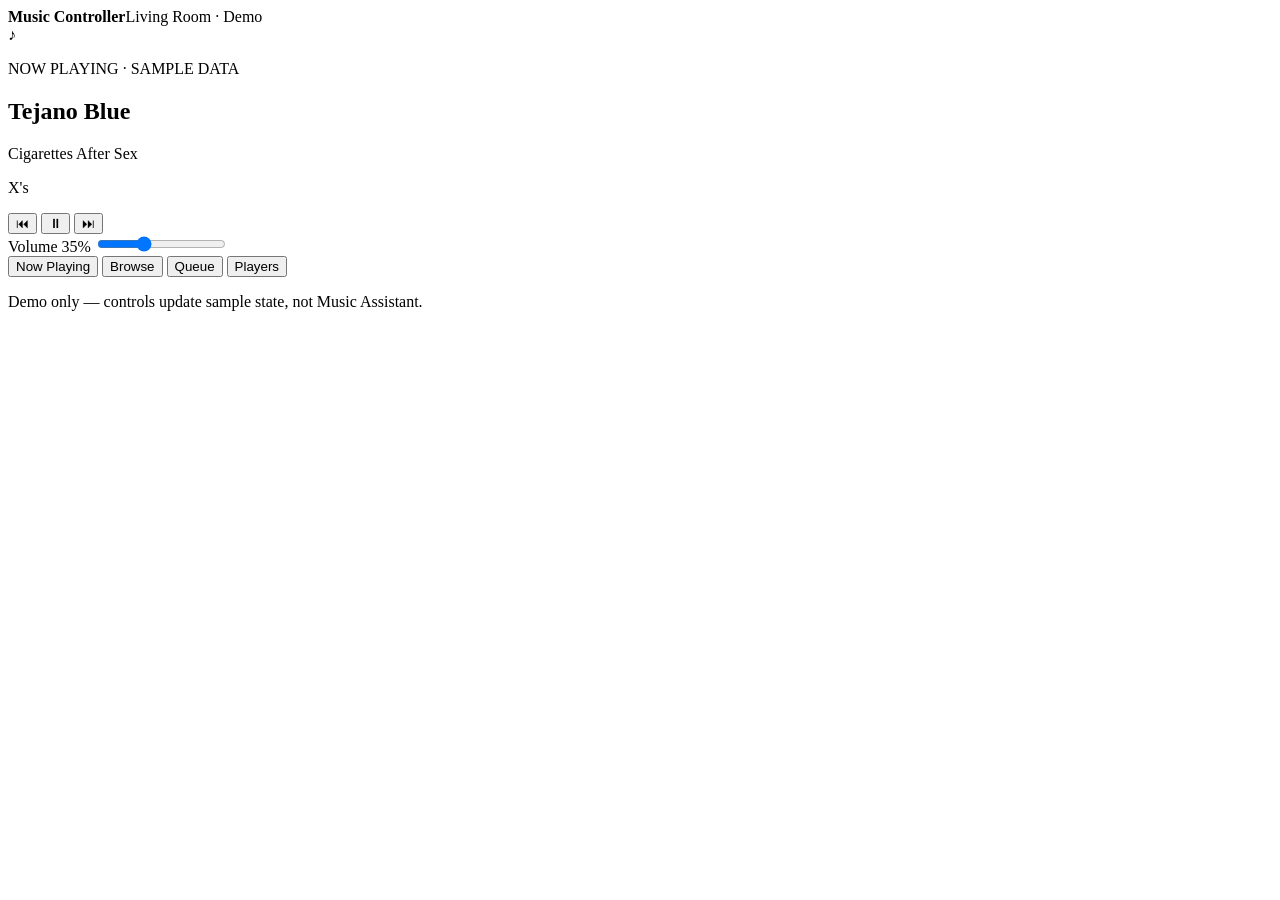
==== prototype/index.html @ c608c1a3 "Initialize music controller: prototype/index.html" ====
<!doctype html>
<html lang="en">
<head>
  <meta charset="utf-8">
  <meta name="viewport" content="width=device-width, initial-scale=1">
  <title>Music Controller · Prototype</title>
  <link rel="stylesheet" href="./styles.css">
  <script src="./app.js" defer></script>
</head>
<body>
  <main class="device" aria-label="Music controller prototype">
    <header class="topbar"><strong>Music Controller</strong><span id="room">Living Room · Demo</span></header>
    <section class="screen">
      <div id="art" class="art" aria-label="Placeholder album artwork"><span>♪</span></div>
      <div class="details">
        <p class="eyebrow">NOW PLAYING · SAMPLE DATA</p>
        <h1 id="track">Tejano Blue</h1>
        <p id="artist">Cigarettes After Sex</p>
        <p id="album">X's</p>
        <div class="transport">
          <button id="prev" type="button" aria-label="Previous track">⏮</button>
          <button id="toggle" type="button" aria-label="Pause">⏸</button>
          <button id="next" type="button" aria-label="Next track">⏭</button>
        </div>
        <label class="volume" for="volume">Volume <output id="volumeValue">35%</output></label>
        <input id="volume" type="range" min="0" max="100" value="35">
      </div>
    </section>
    <nav aria-label="Controller sections">
      <button type="button" data-view="Now Playing" aria-current="page">Now Playing</button>
      <button type="button" data-view="Browse">Browse</button>
      <button type="button" data-view="Queue">Queue</button>
      <button type="button" data-view="Players">Players</button>
    </nav>
    <p id="status" role="status">Demo only — controls update sample state, not Music Assistant.</p>
  </main>
</body>
</html>
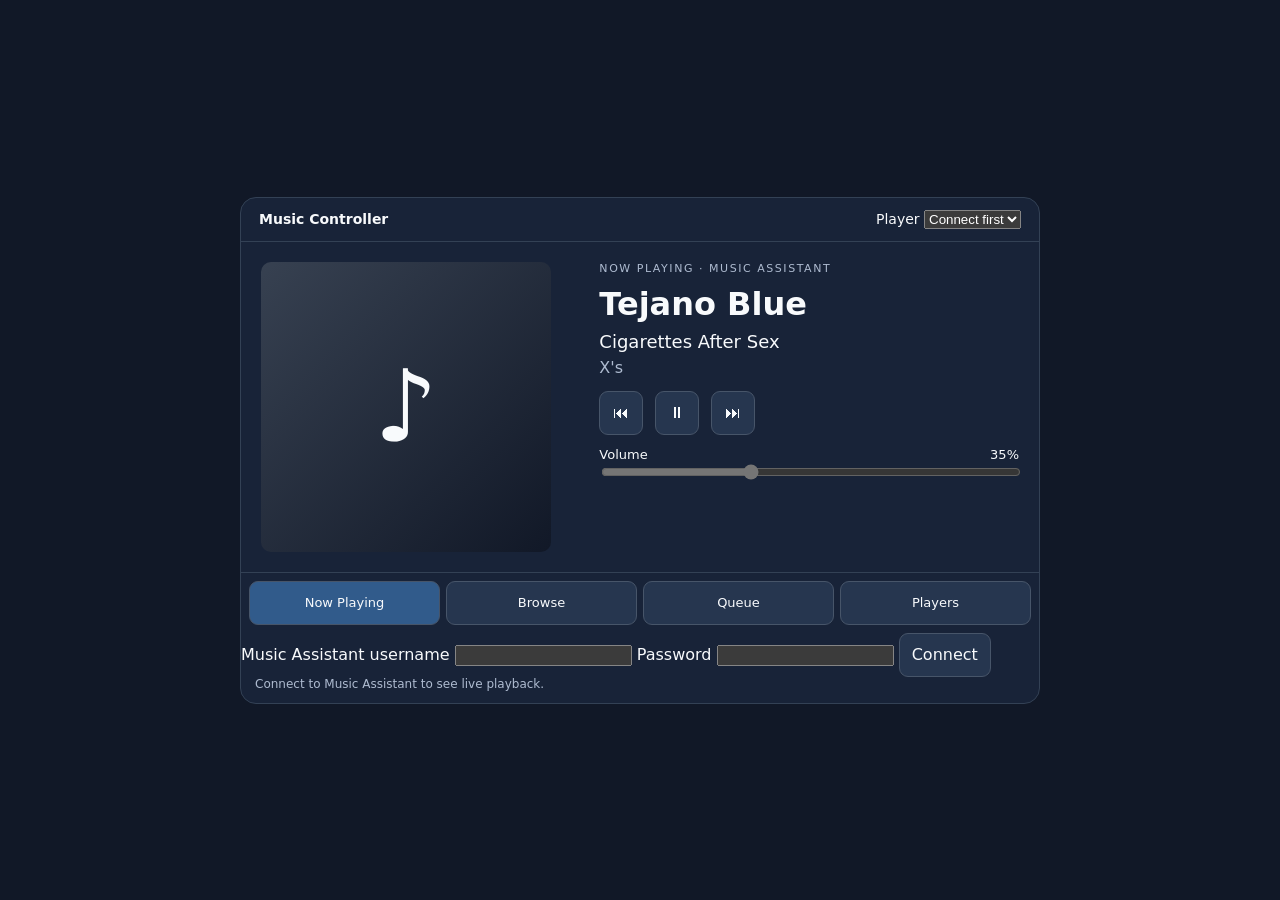
==== commit 82451e9b: "Add Music Assistant login and player selector" ====
--- a/prototype/index.html
+++ b/prototype/index.html
@@ -5,25 +5,25 @@
   <meta name="viewport" content="width=device-width, initial-scale=1">
   <title>Music Controller · Prototype</title>
   <link rel="stylesheet" href="./styles.css">
-  <script src="./app.js" defer></script>
+  <script type="module" src="./app.js"></script>
 </head>
 <body>
   <main class="device" aria-label="Music controller prototype">
-    <header class="topbar"><strong>Music Controller</strong><span id="room">Living Room · Demo</span></header>
+    <header class="topbar"><strong>Music Controller</strong><label for="player">Player <select id="player"><option value="">Connect first</option></select></label></header>
     <section class="screen">
       <div id="art" class="art" aria-label="Placeholder album artwork"><span>♪</span></div>
       <div class="details">
-        <p class="eyebrow">NOW PLAYING · SAMPLE DATA</p>
-        <h1 id="track">Tejano Blue</h1>
-        <p id="artist">Cigarettes After Sex</p>
-        <p id="album">X's</p>
+        <p class="eyebrow">NOW PLAYING · MUSIC ASSISTANT</p>
+        <h1 id="track">Not connected</h1>
+        <p id="artist">Sign in to Music Assistant</p>
+        <p id="album"></p>
         <div class="transport">
-          <button id="prev" type="button" aria-label="Previous track">⏮</button>
-          <button id="toggle" type="button" aria-label="Pause">⏸</button>
-          <button id="next" type="button" aria-label="Next track">⏭</button>
+          <button id="prev" type="button" disabled aria-label="Previous track">⏮</button>
+          <button id="toggle" type="button" disabled aria-label="Pause">⏸</button>
+          <button id="next" type="button" disabled aria-label="Next track">⏭</button>
         </div>
         <label class="volume" for="volume">Volume <output id="volumeValue">35%</output></label>
-        <input id="volume" type="range" min="0" max="100" value="35">
+        <input id="volume" type="range" min="0" max="100" value="35" disabled>
       </div>
     </section>
     <nav aria-label="Controller sections">
@@ -32,7 +32,12 @@
       <button type="button" data-view="Queue">Queue</button>
       <button type="button" data-view="Players">Players</button>
     </nav>
-    <p id="status" role="status">Demo only — controls update sample state, not Music Assistant.</p>
+    <form id="login" class="login">
+      <label>Music Assistant username <input id="username" autocomplete="username" required></label>
+      <label>Password <input id="password" type="password" autocomplete="current-password" required></label>
+      <button type="submit">Connect</button>
+    </form>
+    <p id="status" role="status">Connect to Music Assistant to see live playback.</p>
   </main>
 </body>
 </html>
--- a/prototype/styles.css
+++ b/prototype/styles.css
@@ -0,0 +1 @@
+:root{font-family:system-ui,-apple-system,sans-serif;color-scheme:dark;background:#111827;color:#f8fafc}*{box-sizing:border-box}body{margin:0;min-height:100vh;display:grid;place-items:center;padding:16px}.device{width:min(100%,800px);background:#182338;border:1px solid #334155;border-radius:16px;overflow:hidden}.topbar{display:flex;justify-content:space-between;align-items:center;padding:12px 18px;border-bottom:1px solid #334155;font-size:14px}.topbar span,.eyebrow,#album,#status{color:#aebbd0}.screen{display:grid;grid-template-columns: minmax(0,42%) minmax(0,58%);gap:20px;padding:20px}.art{aspect-ratio:1;max-height:290px;border-radius:10px;background:linear-gradient(135deg,#374151,#111827);display:grid;place-items:center;font-size:100px}.details{min-width:0}.eyebrow{font-size:11px;letter-spacing:.14em;margin:0 0 10px}h1{font-size:clamp(20px,4vw,32px);margin:0 0 8px;overflow-wrap:anywhere}#artist{font-size:18px;margin:0 0 6px}#album{margin:0 0 14px}.transport{display:flex;gap:12px;margin-bottom:12px}button{font:inherit;cursor:pointer;border:1px solid #475569;border-radius:9px;background:#26364f;color:inherit;min-height:44px;min-width:44px;padding:8px 12px}button:focus-visible,input:focus-visible{outline:3px solid #93c5fd;outline-offset:2px}.volume{display:flex;justify-content:space-between;font-size:13px}input[type=range]{width:100%;accent-color:#93c5fd}nav{display:grid;grid-template-columns:repeat(4,1fr);gap:6px;padding:8px;border-top:1px solid #334155}nav button{font-size:13px}nav button[aria-current=page]{background:#315b8b}#status{font-size:12px;padding:0 14px 10px;margin:0;min-height:26px}@media(max-width:560px){.screen{gap:12px;padding:12px}.art{font-size:52px}.transport{gap:5px}.transport button{padding:6px}nav button{font-size:11px;padding:6px 2px}.topbar{padding:10px}.device{border-radius:10px}}
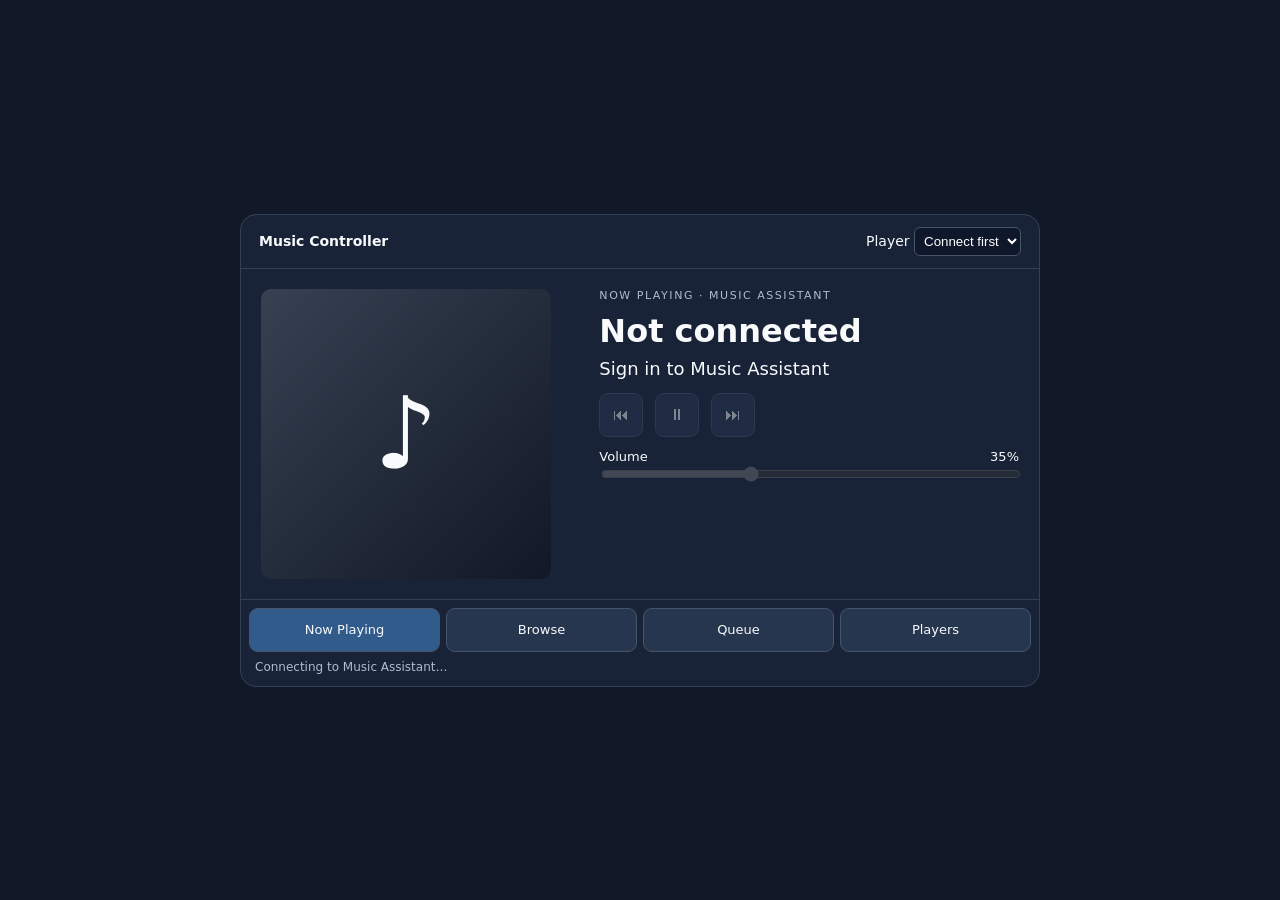
==== commit 6a7b3936: "Remove interactive login from appliance interface" ====
--- a/prototype/index.html
+++ b/prototype/index.html
@@ -32,12 +32,7 @@
       <button type="button" data-view="Queue">Queue</button>
       <button type="button" data-view="Players">Players</button>
     </nav>
-    <form id="login" class="login">
-      <label>Music Assistant username <input id="username" autocomplete="username" required></label>
-      <label>Password <input id="password" type="password" autocomplete="current-password" required></label>
-      <button type="submit">Connect</button>
-    </form>
-    <p id="status" role="status">Connect to Music Assistant to see live playback.</p>
+    <p id="status" role="status">Connecting to Music Assistant…</p>
   </main>
 </body>
 </html>
--- a/prototype/styles.css
+++ b/prototype/styles.css
@@ -1 +1,8 @@
-:root{font-family:system-ui,-apple-system,sans-serif;color-scheme:dark;background:#111827;color:#f8fafc}*{box-sizing:border-box}body{margin:0;min-height:100vh;display:grid;place-items:center;padding:16px}.device{width:min(100%,800px);background:#182338;border:1px solid #334155;border-radius:16px;overflow:hidden}.topbar{display:flex;justify-content:space-between;align-items:center;padding:12px 18px;border-bottom:1px solid #334155;font-size:14px}.topbar span,.eyebrow,#album,#status{color:#aebbd0}.screen{display:grid;grid-template-columns: minmax(0,42%) minmax(0,58%);gap:20px;padding:20px}.art{aspect-ratio:1;max-height:290px;border-radius:10px;background:linear-gradient(135deg,#374151,#111827);display:grid;place-items:center;font-size:100px}.details{min-width:0}.eyebrow{font-size:11px;letter-spacing:.14em;margin:0 0 10px}h1{font-size:clamp(20px,4vw,32px);margin:0 0 8px;overflow-wrap:anywhere}#artist{font-size:18px;margin:0 0 6px}#album{margin:0 0 14px}.transport{display:flex;gap:12px;margin-bottom:12px}button{font:inherit;cursor:pointer;border:1px solid #475569;border-radius:9px;background:#26364f;color:inherit;min-height:44px;min-width:44px;padding:8px 12px}button:focus-visible,input:focus-visible{outline:3px solid #93c5fd;outline-offset:2px}.volume{display:flex;justify-content:space-between;font-size:13px}input[type=range]{width:100%;accent-color:#93c5fd}nav{display:grid;grid-template-columns:repeat(4,1fr);gap:6px;padding:8px;border-top:1px solid #334155}nav button{font-size:13px}nav button[aria-current=page]{background:#315b8b}#status{font-size:12px;padding:0 14px 10px;margin:0;min-height:26px}@media(max-width:560px){.screen{gap:12px;padding:12px}.art{font-size:52px}.transport{gap:5px}.transport button{padding:6px}nav button{font-size:11px;padding:6px 2px}.topbar{padding:10px}.device{border-radius:10px}}+:root{font-family:system-ui,-apple-system,sans-serif;color-scheme:dark;background:#111827;color:#f8fafc}*{box-sizing:border-box}body{margin:0;min-height:100vh;display:grid;place-items:center;padding:16px}.device{width:min(100%,800px);background:#182338;border:1px solid #334155;border-radius:16px;overflow:hidden}.topbar{display:flex;justify-content:space-between;align-items:center;padding:12px 18px;border-bottom:1px solid #334155;font-size:14px}.topbar span,.eyebrow,#album,#status{color:#aebbd0}.screen{display:grid;grid-template-columns: minmax(0,42%) minmax(0,58%);gap:20px;padding:20px}.art{aspect-ratio:1;max-height:290px;border-radius:10px;background:linear-gradient(135deg,#374151,#111827);display:grid;place-items:center;font-size:100px}.details{min-width:0}.eyebrow{font-size:11px;letter-spacing:.14em;margin:0 0 10px}h1{font-size:clamp(20px,4vw,32px);margin:0 0 8px;overflow-wrap:anywhere}#artist{font-size:18px;margin:0 0 6px}#album{margin:0 0 14px}.transport{display:flex;gap:12px;margin-bottom:12px}button{font:inherit;cursor:pointer;border:1px solid #475569;border-radius:9px;background:#26364f;color:inherit;min-height:44px;min-width:44px;padding:8px 12px}button:focus-visible,input:focus-visible{outline:3px solid #93c5fd;outline-offset:2px}.volume{display:flex;justify-content:space-between;font-size:13px}input[type=range]{width:100%;accent-color:#93c5fd}nav{display:grid;grid-template-columns:repeat(4,1fr);gap:6px;padding:8px;border-top:1px solid #334155}nav button{font-size:13px}nav button[aria-current=page]{background:#315b8b}#status{font-size:12px;padding:0 14px 10px;margin:0;min-height:26px}@media(max-width:560px){.screen{gap:12px;padding:12px}.art{font-size:52px}.transport{gap:5px}.transport button{padding:6px}nav button{font-size:11px;padding:6px 2px}.topbar{padding:10px}.device{border-radius:10px}}
+.art img{width:100%;height:100%;object-fit:cover;border-radius:10px}
+.login{display:flex;align-items:end;gap:10px;padding:10px 16px;flex-wrap:wrap;border-top:1px solid #334155}
+.login label{display:flex;flex-direction:column;gap:4px;font-size:12px;flex:1;min-width:140px}
+.login input{min-height:38px;background:#0f172a;color:#fff;border:1px solid #475569;border-radius:6px;padding:7px}
+.topbar select{max-width:210px;background:#0f172a;color:#fff;border:1px solid #475569;border-radius:6px;padding:5px}
+[hidden]{display:none!important}
+button:disabled,input:disabled{opacity:.45;cursor:not-allowed}
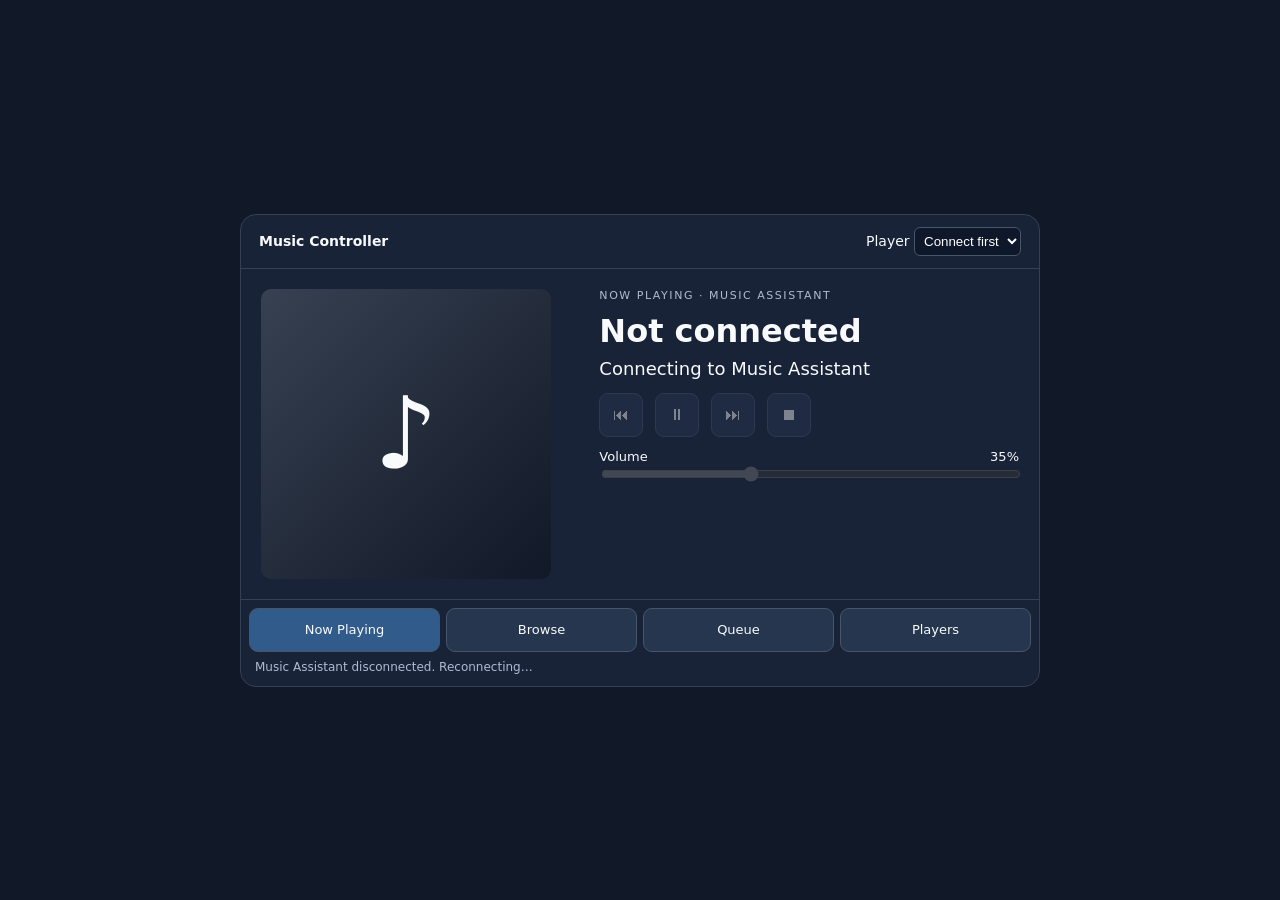
==== commit 3decbef2: "Add queue and browse panels and explicit Stop control" ====
--- a/prototype/index.html
+++ b/prototype/index.html
@@ -15,16 +15,22 @@
       <div class="details">
         <p class="eyebrow">NOW PLAYING · MUSIC ASSISTANT</p>
         <h1 id="track">Not connected</h1>
-        <p id="artist">Sign in to Music Assistant</p>
+        <p id="artist">Connecting to Music Assistant</p>
         <p id="album"></p>
         <div class="transport">
           <button id="prev" type="button" disabled aria-label="Previous track">⏮</button>
           <button id="toggle" type="button" disabled aria-label="Pause">⏸</button>
-          <button id="next" type="button" disabled aria-label="Next track">⏭</button>
+          <button id="next" type="button" disabled aria-label="Next track">⏭</button><button id="stop" type="button" disabled aria-label="Stop">⏹</button>
         </div>
         <label class="volume" for="volume">Volume <output id="volumeValue">35%</output></label>
         <input id="volume" type="range" min="0" max="100" value="35" disabled>
       </div>
+    </section>
+    <section id="panel" class="panel" hidden>
+      <div class="panel-head"><h2 id="panel-title">Queue</h2><button id="panel-back" type="button">Back</button></div>
+      <div id="browse-tabs" hidden><button data-category="albums">Albums</button><button data-category="artists">Artists</button><button data-category="playlists">Playlists</button></div>
+      <div id="panel-items" class="panel-items"></div>
+      <button id="more" type="button" hidden>Load more</button>
     </section>
     <nav aria-label="Controller sections">
       <button type="button" data-view="Now Playing" aria-current="page">Now Playing</button>
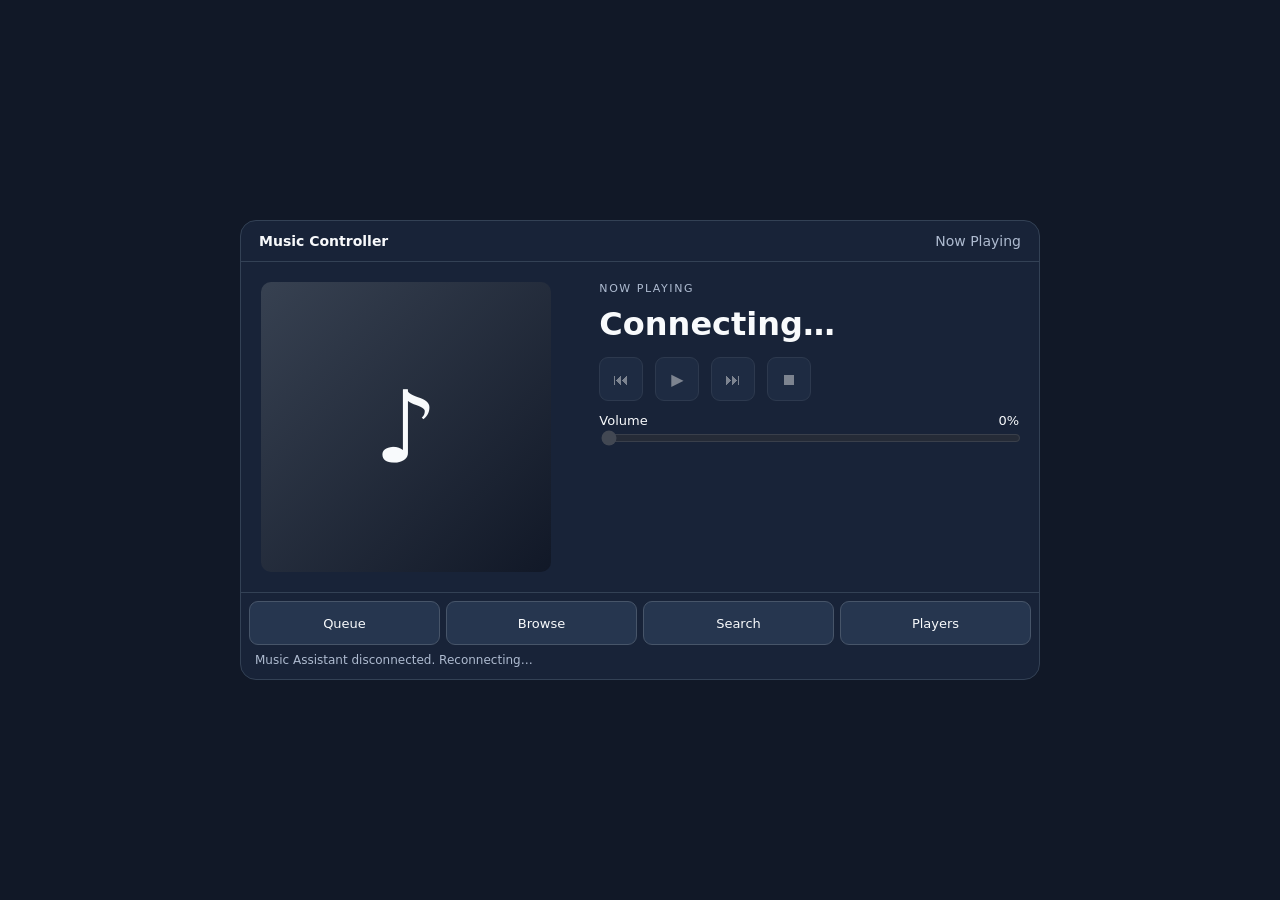
==== commit 6925a24d: "Use fixed single-focus 800x480 controller layout" ====
--- a/prototype/index.html
+++ b/prototype/index.html
@@ -1,44 +1,65 @@
 <!doctype html>
 <html lang="en">
 <head>
-  <meta charset="utf-8">
-  <meta name="viewport" content="width=device-width, initial-scale=1">
-  <title>Music Controller · Prototype</title>
-  <link rel="stylesheet" href="./styles.css">
-  <script type="module" src="./app.js"></script>
+<meta charset="utf-8">
+<meta name="viewport" content="width=device-width,initial-scale=1,viewport-fit=cover">
+<title>Music Controller</title>
+<link rel="stylesheet" href="./styles.css">
+<script type="module" src="./app.js"></script>
 </head>
 <body>
-  <main class="device" aria-label="Music controller prototype">
-    <header class="topbar"><strong>Music Controller</strong><label for="player">Player <select id="player"><option value="">Connect first</option></select></label></header>
-    <section class="screen">
-      <div id="art" class="art" aria-label="Placeholder album artwork"><span>♪</span></div>
+<main class="device" aria-label="Music Controller">
+  <header class="topbar">
+    <strong>Music Controller</strong>
+    <span id="screen-label">Now Playing</span>
+    <button id="home" type="button" hidden aria-label="Back to Now Playing">← Now Playing</button>
+  </header>
+  <section id="now-playing" class="view" aria-label="Now Playing">
+    <div class="screen">
+      <div id="art" class="art" aria-label="Album artwork">♪</div>
       <div class="details">
-        <p class="eyebrow">NOW PLAYING · MUSIC ASSISTANT</p>
-        <h1 id="track">Not connected</h1>
-        <p id="artist">Connecting to Music Assistant</p>
-        <p id="album"></p>
+        <p class="eyebrow">NOW PLAYING</p>
+        <h1 id="track">Connecting…</h1>
+        <p id="artist"></p><p id="album"></p>
         <div class="transport">
-          <button id="prev" type="button" disabled aria-label="Previous track">⏮</button>
-          <button id="toggle" type="button" disabled aria-label="Pause">⏸</button>
-          <button id="next" type="button" disabled aria-label="Next track">⏭</button><button id="stop" type="button" disabled aria-label="Stop">⏹</button>
+          <button id="prev" disabled aria-label="Previous">⏮</button>
+          <button id="toggle" disabled aria-label="Play or pause">▶</button>
+          <button id="next" disabled aria-label="Next">⏭</button>
+          <button id="stop" disabled aria-label="Stop">⏹</button>
         </div>
-        <label class="volume" for="volume">Volume <output id="volumeValue">35%</output></label>
-        <input id="volume" type="range" min="0" max="100" value="35" disabled>
+        <label class="volume" for="volume">Volume <output id="volumeValue">0%</output></label>
+        <input id="volume" type="range" min="0" max="100" value="0" disabled>
       </div>
-    </section>
-    <section id="panel" class="panel" hidden>
-      <div class="panel-head"><h2 id="panel-title">Queue</h2><button id="panel-back" type="button">Back</button></div>
-      <div id="browse-tabs" hidden><button data-category="albums">Albums</button><button data-category="artists">Artists</button><button data-category="playlists">Playlists</button></div>
-      <div id="panel-items" class="panel-items"></div>
-      <button id="more" type="button" hidden>Load more</button>
-    </section>
-    <nav aria-label="Controller sections">
-      <button type="button" data-view="Now Playing" aria-current="page">Now Playing</button>
-      <button type="button" data-view="Browse">Browse</button>
-      <button type="button" data-view="Queue">Queue</button>
-      <button type="button" data-view="Players">Players</button>
+    </div>
+    <nav class="home-actions" aria-label="Open a screen">
+      <button data-view="Queue">Queue</button>
+      <button data-view="Browse">Browse</button>
+      <button data-view="Search">Search</button>
+      <button data-view="Players">Players</button>
     </nav>
-    <p id="status" role="status">Connecting to Music Assistant…</p>
-  </main>
+  </section>
+  <section id="panel" class="view panel" hidden aria-label="Selected screen">
+    <div class="panel-head">
+      <h2 id="panel-title">Queue</h2>
+      <button id="panel-back" type="button">← Back</button>
+    </div>
+    <div id="browse-tabs" hidden>
+      <button data-category="albums">Albums</button>
+      <button data-category="artists">Artists</button>
+      <button data-category="playlists">Playlists</button>
+    </div>
+    <div id="search-controls" hidden>
+      <label for="search-input">Search music</label>
+      <input id="search-input" placeholder="Search coming soon" disabled>
+    </div>
+    <div id="players-controls" hidden>
+      <label for="player">Select player</label>
+      <select id="player"><option value="">Connecting…</option></select>
+    </div>
+    <div id="panel-items" class="panel-items" tabindex="0" aria-label="Scrollable results"></div>
+    <button id="more" type="button" hidden>Load more</button>
+  </section>
+  <p id="status" role="status">Connecting to Music Assistant…</p>
+</main>
 </body>
 </html>
--- a/prototype/styles.css
+++ b/prototype/styles.css
@@ -6,3 +6,12 @@
 .topbar select{max-width:210px;background:#0f172a;color:#fff;border:1px solid #475569;border-radius:6px;padding:5px}
 [hidden]{display:none!important}
 button:disabled,input:disabled{opacity:.45;cursor:not-allowed}
+
+.panel{padding:10px 16px;border-top:1px solid #334155;max-height:280px;overflow:auto}
+.panel-head{display:flex;align-items:center;justify-content:space-between;gap:8px}
+.panel-head h2{font-size:16px;margin:5px 0}
+.panel-items{display:flex;flex-direction:column;gap:5px;margin-top:8px}
+.item-row{width:100%;text-align:left;min-height:42px;white-space:nowrap;overflow:hidden;text-overflow:ellipsis}
+#browse-tabs{display:flex;gap:8px;flex-wrap:wrap}
+#browse-tabs[hidden]{display:none}
+#more{margin-top:10px;width:100%}
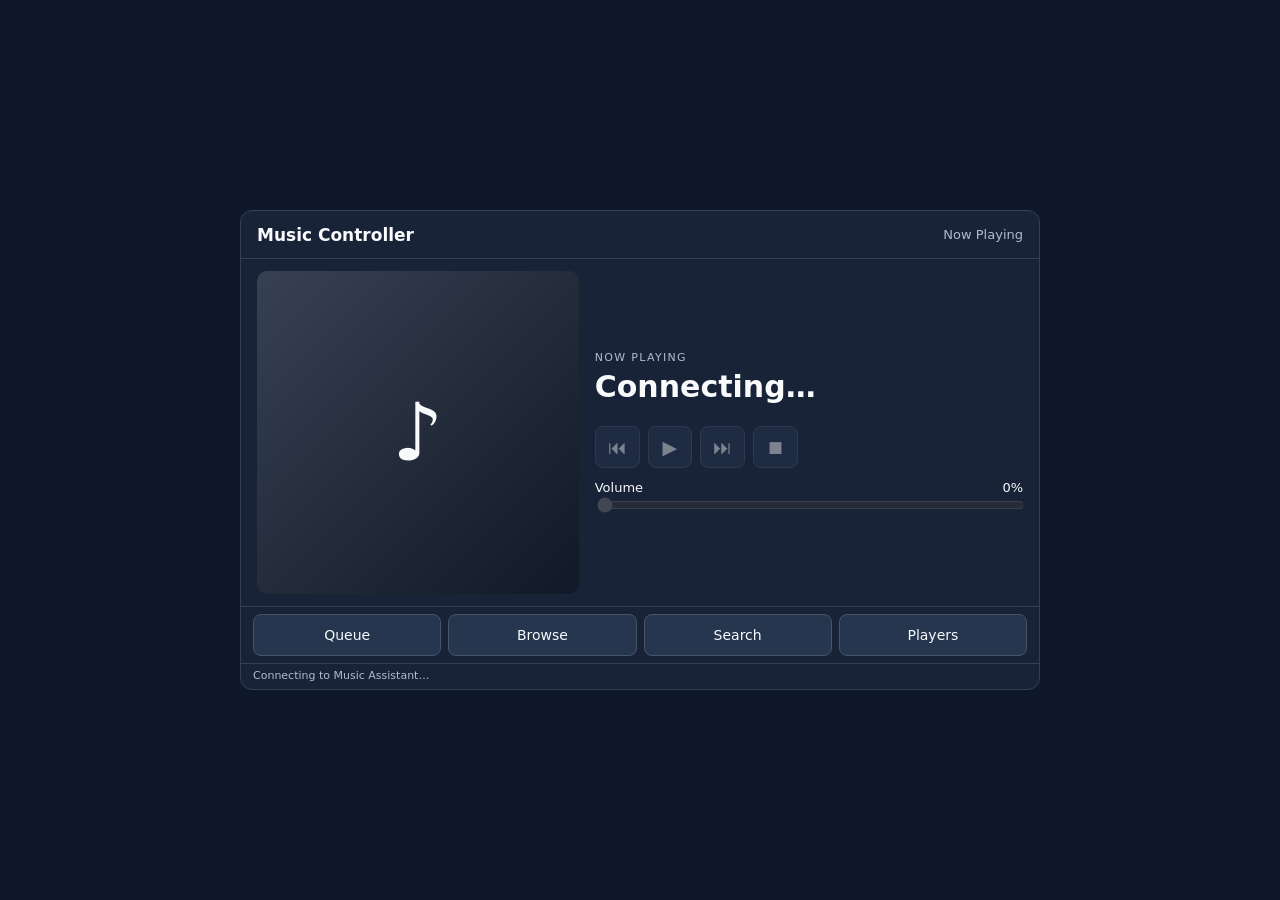
==== commit f16be6ba: "Remove duplicate header navigation button" ====
--- a/prototype/index.html
+++ b/prototype/index.html
@@ -12,7 +12,6 @@
   <header class="topbar">
     <strong>Music Controller</strong>
     <span id="screen-label">Now Playing</span>
-    <button id="home" type="button" hidden aria-label="Back to Now Playing">← Now Playing</button>
   </header>
   <section id="now-playing" class="view" aria-label="Now Playing">
     <div class="screen">
--- a/prototype/styles.css
+++ b/prototype/styles.css
@@ -1,17 +1,28 @@
-:root{font-family:system-ui,-apple-system,sans-serif;color-scheme:dark;background:#111827;color:#f8fafc}*{box-sizing:border-box}body{margin:0;min-height:100vh;display:grid;place-items:center;padding:16px}.device{width:min(100%,800px);background:#182338;border:1px solid #334155;border-radius:16px;overflow:hidden}.topbar{display:flex;justify-content:space-between;align-items:center;padding:12px 18px;border-bottom:1px solid #334155;font-size:14px}.topbar span,.eyebrow,#album,#status{color:#aebbd0}.screen{display:grid;grid-template-columns: minmax(0,42%) minmax(0,58%);gap:20px;padding:20px}.art{aspect-ratio:1;max-height:290px;border-radius:10px;background:linear-gradient(135deg,#374151,#111827);display:grid;place-items:center;font-size:100px}.details{min-width:0}.eyebrow{font-size:11px;letter-spacing:.14em;margin:0 0 10px}h1{font-size:clamp(20px,4vw,32px);margin:0 0 8px;overflow-wrap:anywhere}#artist{font-size:18px;margin:0 0 6px}#album{margin:0 0 14px}.transport{display:flex;gap:12px;margin-bottom:12px}button{font:inherit;cursor:pointer;border:1px solid #475569;border-radius:9px;background:#26364f;color:inherit;min-height:44px;min-width:44px;padding:8px 12px}button:focus-visible,input:focus-visible{outline:3px solid #93c5fd;outline-offset:2px}.volume{display:flex;justify-content:space-between;font-size:13px}input[type=range]{width:100%;accent-color:#93c5fd}nav{display:grid;grid-template-columns:repeat(4,1fr);gap:6px;padding:8px;border-top:1px solid #334155}nav button{font-size:13px}nav button[aria-current=page]{background:#315b8b}#status{font-size:12px;padding:0 14px 10px;margin:0;min-height:26px}@media(max-width:560px){.screen{gap:12px;padding:12px}.art{font-size:52px}.transport{gap:5px}.transport button{padding:6px}nav button{font-size:11px;padding:6px 2px}.topbar{padding:10px}.device{border-radius:10px}}
-.art img{width:100%;height:100%;object-fit:cover;border-radius:10px}
-.login{display:flex;align-items:end;gap:10px;padding:10px 16px;flex-wrap:wrap;border-top:1px solid #334155}
-.login label{display:flex;flex-direction:column;gap:4px;font-size:12px;flex:1;min-width:140px}
-.login input{min-height:38px;background:#0f172a;color:#fff;border:1px solid #475569;border-radius:6px;padding:7px}
-.topbar select{max-width:210px;background:#0f172a;color:#fff;border:1px solid #475569;border-radius:6px;padding:5px}
+:root{font-family:system-ui,-apple-system,sans-serif;color-scheme:dark;background:#0f172a;color:#f8fafc}
+*{box-sizing:border-box}html,body{margin:0;width:100%;height:100%;overflow:hidden}
+body{display:grid;place-items:center}.device{width:min(100vw,800px);height:min(100dvh,480px);min-height:0;display:flex;flex-direction:column;overflow:hidden;background:#182338;border:1px solid #334155;border-radius:12px}
+.topbar{height:48px;flex:none;display:flex;align-items:center;justify-content:space-between;padding:6px 16px;border-bottom:1px solid #334155;gap:12px}
+.topbar strong{font-size:17px}.topbar span{font-size:13px;color:#aebbd0}.view{min-height:0;flex:1;overflow:hidden}
+#now-playing{display:flex;flex-direction:column}.screen{min-height:0;flex:1;display:grid;grid-template-columns:42% minmax(0,1fr);gap:16px;padding:12px 16px}
+.art{height:100%;min-height:0;aspect-ratio:1;max-width:100%;justify-self:center;border-radius:10px;background:linear-gradient(135deg,#374151,#111827);display:grid;place-items:center;font-size:80px;overflow:hidden}
+.art img{width:100%;height:100%;object-fit:cover}.details{min-width:0;overflow:hidden;display:flex;flex-direction:column;justify-content:center}
+.eyebrow{font-size:11px;letter-spacing:.12em;color:#aebbd0;margin:0 0 6px}
+h1{font-size:clamp(18px,3.8vw,30px);line-height:1.1;margin:0 0 6px;overflow:hidden;text-overflow:ellipsis;white-space:nowrap}
+#artist{font-size:16px;margin:0 0 3px;white-space:nowrap;overflow:hidden;text-overflow:ellipsis}
+#album{font-size:13px;color:#aebbd0;margin:0 0 10px;white-space:nowrap;overflow:hidden;text-overflow:ellipsis}
+button,select,input{font:inherit}button{cursor:pointer;border:1px solid #475569;border-radius:8px;background:#26364f;color:inherit;min-height:42px;padding:7px 12px}
+button:focus-visible,select:focus-visible,input:focus-visible{outline:2px solid #93c5fd;outline-offset:1px}
+button:disabled,input:disabled{opacity:.45;cursor:not-allowed}.transport{display:flex;gap:8px;margin:4px 0 12px}.transport button{min-width:44px;font-size:19px}
+.volume{display:flex;justify-content:space-between;font-size:13px}input[type=range]{width:100%;accent-color:#93c5fd}
+.home-actions{flex:none;display:grid;grid-template-columns:repeat(4,minmax(0,1fr));gap:7px;padding:7px 12px;border-top:1px solid #334155}
+.home-actions button{font-size:14px}.panel{display:flex;flex-direction:column;padding:10px 14px;gap:8px}
+.panel-head{flex:none;display:flex;justify-content:space-between;align-items:center;gap:8px}
+.panel-head h2{font-size:19px;margin:0;overflow:hidden;text-overflow:ellipsis;white-space:nowrap}
+.panel-items{min-height:0;flex:1;overflow-y:auto;overscroll-behavior:contain;display:flex;flex-direction:column;gap:6px;padding:2px}
+.item-row{width:100%;text-align:left;flex:none;white-space:nowrap;overflow:hidden;text-overflow:ellipsis}
+#browse-tabs{display:flex;gap:8px;flex:none}#browse-tabs button{flex:1}
+#players-controls,#search-controls{flex:none;display:flex;gap:10px;align-items:center}
+#players-controls select,#search-controls input{flex:1;min-width:0;background:#0f172a;color:#fff;border:1px solid #475569;border-radius:7px;padding:9px}
+#more{flex:none}#status{flex:none;height:26px;overflow:hidden;text-overflow:ellipsis;white-space:nowrap;font-size:11px;color:#aebbd0;padding:5px 12px;margin:0;border-top:1px solid #334155}
 [hidden]{display:none!important}
-button:disabled,input:disabled{opacity:.45;cursor:not-allowed}
-
-.panel{padding:10px 16px;border-top:1px solid #334155;max-height:280px;overflow:auto}
-.panel-head{display:flex;align-items:center;justify-content:space-between;gap:8px}
-.panel-head h2{font-size:16px;margin:5px 0}
-.panel-items{display:flex;flex-direction:column;gap:5px;margin-top:8px}
-.item-row{width:100%;text-align:left;min-height:42px;white-space:nowrap;overflow:hidden;text-overflow:ellipsis}
-#browse-tabs{display:flex;gap:8px;flex-wrap:wrap}
-#browse-tabs[hidden]{display:none}
-#more{margin-top:10px;width:100%}
+@media(max-width:560px){.device{border-radius:0}.screen{gap:9px;padding:9px}.art{font-size:45px}.transport{gap:4px}.transport button{padding:5px;min-width:37px}.topbar{height:43px}.home-actions{gap:4px;padding:5px}.home-actions button{font-size:12px;padding:5px}}
